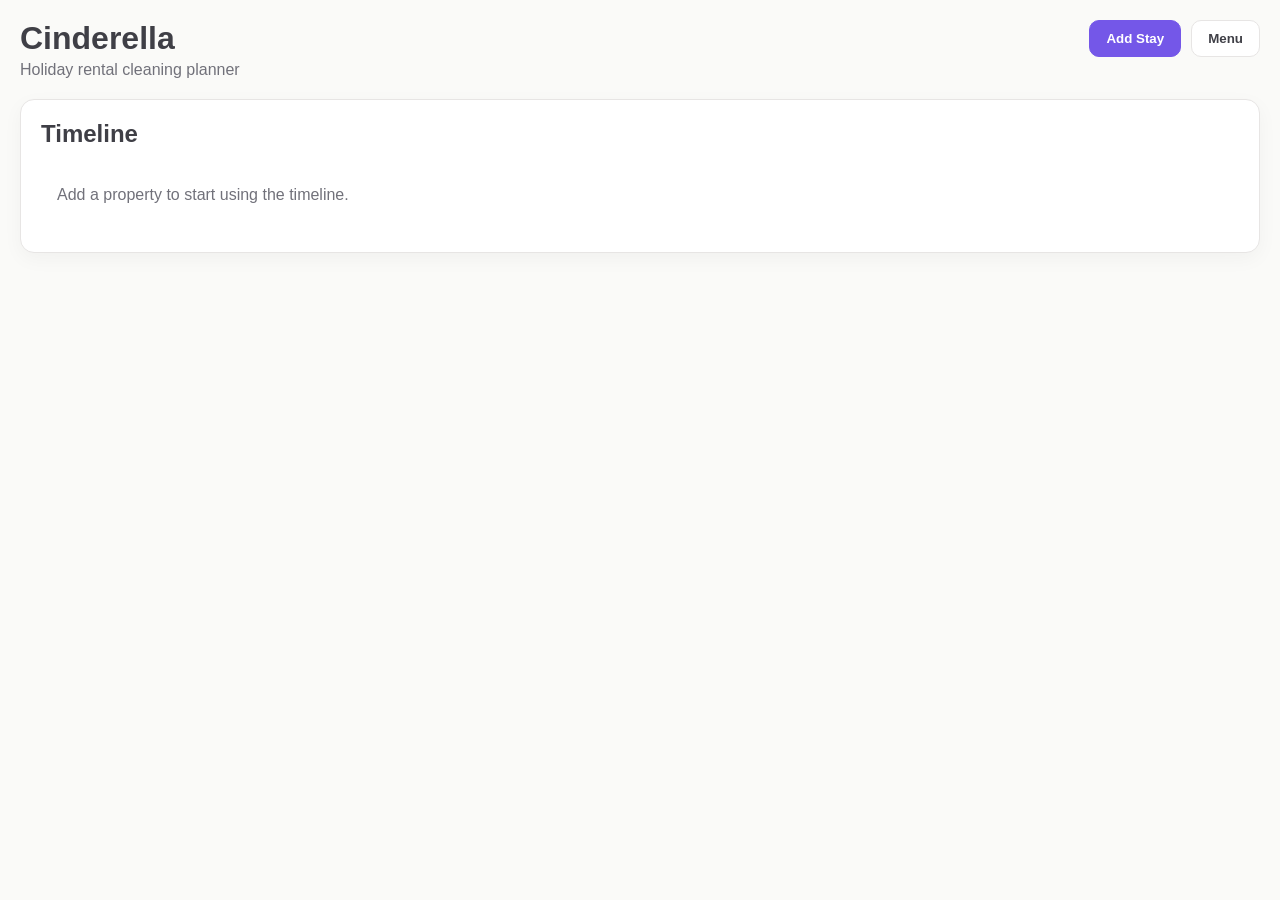
==== timeline.html @ ece1d8ed "landing page" ====
<!doctype html>
<html lang="en">
<head>
  <meta charset="utf-8" />
  <meta name="viewport" content="width=device-width, initial-scale=1" />
  <title>Cinderella Beta</title>
  <link rel="manifest" href="manifest.json" />
  <link rel="stylesheet" href="styles.css?v=3" />
  <link rel="stylesheet" href="timeline.css?v=3" />
</head>
<body>
  <div id="successOverlay" class="success-overlay hidden">
    <div class="success-content">
      <div class="success-tick">✓</div>
      <div class="success-text">Clean Complete</div>
    </div>
  </div>

  <header class="app-header">
    <div class="app-title">
      <h1>Cinderella</h1>
      <p>Holiday rental cleaning planner</p>
    </div>

    <div class="header-actions">
      <button id="newStayBtn" type="button">Add Stay</button>

      <button
        id="menuToggleBtn"
        type="button"
        aria-expanded="false"
        aria-controls="adminMenu"
      >
        Menu
      </button>
    </div>
  </header>

  <main>
    <section id="timelineSection" class="section-card timeline-section">
      <div class="section-heading">
        <div>
          <h2>Timeline</h2>
        </div>
      </div>

      <div id="timelineCalendar"></div>
    </section>

    <div id="adminMenu" class="admin-menu hidden">
      <section id="todaySection" class="section-card">
        <h2>Cleaning Summary</h2>
        <div id="cleanSummaryCards" class="summary-grid"></div>
      </section>
      <section class="section-card">
        <h2>Backup & Restore</h2>
        <p>Save a copy of all properties, stays and cleaning information.</p>

        <div class="actions left-actions">
          <button id="exportDataBtn" type="button">
            Export Backup
          </button>

          <label class="button file-button" for="importDataInput">
            Import Backup
          </label>

          <input
            id="importDataInput"
            type="file"
            accept=".json,application/json"
            hidden
          />
        </div>
      </section>
      <section id="propertiesSection" class="section-card">
        <div class="section-heading">
          <h2>Properties</h2>
          <button id="newPropertyBtn" type="button">Add Property</button>
        </div>
        <div id="propertiesList"></div>
      </section>

      <section id="staysSection" class="section-card">
        <h2>Stays</h2>
        <div id="staysList"></div>
      </section>

      <section id="cleansSection" class="section-card">
        <h2>Cleans</h2>
        <div id="cleansList"></div>
      </section>

      <section id="developerTools" class="section-card developer-tools">
        <h2>Developer Tools</h2>
        <p>For testing only.</p>

        <div class="actions left-actions">
          <button id="demoPropertiesBtn" type="button">Generate Test Properties</button>
          <button id="demoStaysBtn" type="button">Generate Test Stays</button>
          <button id="clearDemoBtn" type="button">Clear Demo Data</button>
        </div>
        
        <div class="actions left-actions">
          <button id="exportDataBtn" type="button">Export Backup</button>

          <label class="button file-button">
            Import Backup
            <input
              id="importDataInput"
              type="file"
              accept=".json,application/json"
              hidden
            />
          </label>
        </div>        
      </section>
    </div>
  </main>

  <dialog id="propertyDialog">
    <form id="propertyForm">
      <h2 id="propertyFormTitle">Add Property</h2>
      <input type="hidden" id="propertyId" />

      <label>Property name
        <input id="propertyName" required />
      </label>

      <label>Colour
        <input id="propertyColour" type="color" value="#8b5cf6" />
      </label>

      <label>Address
        <input id="propertyAddress" />
      </label>

      <div class="two-column">
        <label>Owner name
          <input id="ownerName" />
        </label>

        <label>Owner email
          <input id="ownerEmail" type="email" />
        </label>
      </div>

      <label>Owner phone
        <input id="ownerPhone" />
      </label>

      <label>Access notes
        <textarea id="accessNotes"></textarea>
      </label>

      <label>Key notes
        <textarea id="keyNotes"></textarea>
      </label>

      <h3>Beds</h3>
      <div class="bed-grid">
        <label>King beds
          <input id="kingBeds" type="number" min="0" value="0" />
        </label>

        <label>Queen beds
          <input id="queenBeds" type="number" min="0" value="0" />
        </label>

        <label>Single beds
          <input id="singleBeds" type="number" min="0" value="0" />
        </label>
      </div>

      <label>Cleaning notes
        <textarea id="cleaningNotes"></textarea>
      </label>

      <div class="actions">
        <button type="button" id="cancelPropertyBtn">Cancel</button>
        <button type="submit">Save Property</button>
      </div>
    </form>
  </dialog>

  <dialog id="stayDialog">
    <form id="stayForm">
      <div id="stayDialogColourBar" class="dialog-colour-bar"></div>
      <h2 id="stayFormTitle">Add Stay</h2>
      <input type="hidden" id="stayId" />

      <label>Property
        <select id="stayPropertyId" required></select>
      </label>

      <label>Guest name
        <input id="guestName" required />
      </label>

      <div class="two-column">
        <label>Arrival date
          <input id="arrivalDate" type="date" required />
        </label>

        <label>Departure date
          <input id="departureDate" type="date" required />
        </label>
      </div>

      <label>Stay notes
        <textarea id="stayNotes"></textarea>
      </label>

      <div class="actions">
        <button type="button" id="deleteStayBtn" class="danger secondary-hidden">Delete Stay</button>
        <span class="actions-spacer"></span>
        <button type="button" id="cancelStayBtn">Cancel</button>
        <button type="submit">Save Stay</button>
      </div>
    </form>
  </dialog>

  <dialog id="cleanDialog">
    <form id="cleanForm">
      <div id="cleanDialogColourBar" class="dialog-colour-bar"></div>
      <h2>Complete Clean</h2>
      <input type="hidden" id="cleanId" />

      <p id="cleanSummary" class="dialog-summary"></p>

      <h3>Linen</h3>
      <table class="linen-table">
        <thead>
          <tr>
            <th></th>
            <th>Changed</th>
            <th>Replaced</th>
          </tr>
        </thead>
        <tbody>
          <tr>
            <td>King Set</td>
            <td><input id="cleanKingBeds" type="number" min="0" value="0" /></td>
            <td><input id="replaceKingBeds" type="number" min="0" value="0" /></td>
          </tr>
          <tr>
            <td>Queen Set</td>
            <td><input id="cleanQueenBeds" type="number" min="0" value="0" /></td>
            <td><input id="replaceQueenBeds" type="number" min="0" value="0" /></td>
          </tr>
          <tr>
            <td>Single Set</td>
            <td><input id="cleanSingleBeds" type="number" min="0" value="0" /></td>
            <td><input id="replaceSingleBeds" type="number" min="0" value="0" /></td>
          </tr>
        </tbody>
      </table>

      <label>Extras
        <textarea id="cleanExtras" placeholder="Extra charges, damage, special notes..."></textarea>
      </label>

      <label>Invoice notes
        <textarea id="invoiceNotes" placeholder="Anything that should appear on the invoice later..."></textarea>
      </label>

      <div class="actions">
        <button type="button" id="resetCleanBtn">Mark as Pending</button>
        <span class="actions-spacer"></span>
        <button type="button" id="cancelCleanBtn">Cancel</button>
        <button type="submit">Save &amp; Complete</button>
      </div>
    </form>
  </dialog>

  <script src="config.js"></script>
  <script src="app.js?v=3"></script>
  <script src="timeline.js?v=3"></script>
  <script src="developer.js"></script>
</body>
</html>
---- styles.css ----
:root {
  --background: #fafaf8;
  --surface: #ffffff;
  --surface-soft: #f7f7f5;
  --grid: #e7e5e4;
  --today: #f3eeff;
  --text: #3f3f46;
  --text-secondary: #71717a;
  --green: #6fcf97;
  --blue: #60a5fa;
  --danger: #dc2626;
  --primary: #7457e8;
}

* {
  box-sizing: border-box;
  margin: 0;
  padding: 0;
}

body {
  font-family: Arial, Helvetica, sans-serif;
  background: var(--background);
  color: var(--text);
  padding: 20px;
}

.app-header {
  display: flex;
  justify-content: space-between;
  align-items: flex-start;
  gap: 16px;
  margin-bottom: 20px;
}

h1 { margin-bottom: 4px; }
h2 { margin-bottom: 10px; }
h3 { margin: 18px 0 8px; }
p { color: var(--text-secondary); }

.top-nav {
  display: flex;
  gap: 8px;
  flex-wrap: wrap;
}

.top-nav a {
  display: inline-block;
  padding: 8px 12px;
  border: 1px solid var(--grid);
  border-radius: 999px;
  background: var(--surface);
  color: var(--text);
  text-decoration: none;
  font-weight: 700;
  font-size: 14px;
}

main {
  display: grid;
  gap: 20px;
}

.section-card {
  background: var(--surface);
  border: 1px solid var(--grid);
  border-radius: 14px;
  padding: 20px;
  box-shadow: 0 6px 20px rgba(0,0,0,0.04);
}

.section-heading {
  display: flex;
  justify-content: space-between;
  align-items: center;
  gap: 12px;
  margin-bottom: 12px;
}

button {
  padding: 10px 16px;
  cursor: pointer;
  border: 1px solid var(--grid);
  border-radius: 10px;
  background: var(--surface-soft);
  color: var(--text);
  font-weight: 700;
}

button[type="submit"],
#newPropertyBtn,
#newStayBtn {
  background: var(--primary);
  color: white;
  border-color: var(--primary);
}

button.danger {
  color: var(--danger);
  background: #fff5f5;
  border-color: #fecaca;
}

.file-button {
  display: inline-flex;
  align-items: center;
  justify-content: center;
  cursor: pointer;
}

label {
  display: block;
  margin-bottom: 14px;
  font-weight: 700;
}

input,
textarea,
select {
  width: 100%;
  margin-top: 6px;
  padding: 10px;
  border: 1px solid var(--grid);
  border-radius: 10px;
  font: inherit;
}

textarea { min-height: 80px; resize: vertical; }

.two-column,
.bed-grid {
  display: grid;
  grid-template-columns: repeat(2, minmax(0, 1fr));
  gap: 14px;
}

.bed-grid { grid-template-columns: repeat(3, minmax(0, 1fr)); }

.actions {
  display: flex;
  justify-content: flex-end;
  align-items: center;
  gap: 10px;
  margin-top: 20px;
  flex-wrap: wrap;
}

.left-actions { justify-content: flex-start; }
.actions-spacer { flex: 1; }
.secondary-hidden { display: none; }

summary-grid,
.summary-grid {
  display: grid;
  grid-template-columns: repeat(3, minmax(0, 1fr));
  gap: 14px;
}

.summary-card {
  background: var(--surface-soft);
  border: 1px solid var(--grid);
  border-radius: 12px;
  padding: 16px;
}

.summary-card strong {
  display: block;
  font-size: 30px;
}

.summary-card span { color: var(--text-secondary); }

dialog {
  padding: 25px;
  width: min(700px, 92vw);
  border: none;
  border-radius: 16px;
  box-shadow: 0 20px 60px rgba(0,0,0,0.25);
}

dialog::backdrop { background: rgba(0,0,0,0.30); }

.dialog-summary {
  color: var(--text);
  line-height: 1.5;
  margin-bottom: 8px;
}

.dialog-colour-bar {
  height: 8px;
  margin: -25px -25px 18px -25px;
  border-radius: 16px 16px 0 0;
  background: transparent;
}

.linen-table {
  width: 100%;
  border-collapse: collapse;
  margin: 12px 0 18px;
}

.linen-table th {
  text-align: center;
  font-size: 0.85rem;
  color: var(--text-secondary);
  padding-bottom: 8px;
}

.linen-table td {
  padding: 8px 0;
  border-top: 1px solid #f0eeee;
}

.linen-table td:first-child {
  font-weight: 700;
  width: 40%;
}

.linen-table input {
  width: 76px;
  text-align: center;
  margin: 0 auto;
  display: block;
}

#propertiesList,
#staysList,
#cleansList {
  margin-top: 15px;
  display: grid;
  gap: 10px;
}

.item {
  display: flex;
  align-items: center;
  gap: 12px;
  background: var(--surface-soft);
  border: 1px solid var(--grid);
  border-radius: 12px;
  padding: 12px;
}

.item-main { flex: 1; }
.item-actions { display: flex; gap: 8px; }
.muted, .empty-state { color: var(--text-secondary); }

.property-swatch {
  width: 16px;
  align-self: stretch;
  border-radius: 999px;
}

.pending-clean { border-left: 5px solid var(--green); }
.completed-clean { border-left: 5px solid var(--blue); }

.success-overlay {
  position: fixed;
  inset: 0;
  background: rgba(0,0,0,0.25);
  display: flex;
  justify-content: center;
  align-items: center;
  z-index: 9999;
}

.success-overlay.hidden { display: none; }

.success-content {
  background: white;
  padding: 40px 60px;
  border-radius: 18px;
  text-align: center;
  animation: popIn .25s ease;
}

.success-tick {
  font-size: 72px;
  color: #22c55e;
  line-height: 1;
}

.success-text {
  margin-top: 12px;
  font-size: 24px;
  font-weight: 800;
}

@keyframes popIn {
  0% { transform: scale(.8); opacity: 0; }
  100% { transform: scale(1); opacity: 1; }
}

.header-actions {
  display: flex;
  align-items: center;
  gap: 10px;
}

.admin-menu {
  display: grid;
  gap: 20px;
}

.admin-menu.hidden {
  display: none;
}

#menuToggleBtn {
  background: var(--surface);
}

.timeline-section {
  overflow: hidden;
}

@media (max-width: 720px) {
  body {
    padding: 10px;
  }

  .app-header {
    margin-bottom: 10px;
    align-items: center;
  }

  .app-title h1 {
    font-size: 2rem;
    line-height: 1;
    margin-bottom: 0;
  }

  .app-title p {
    display: none;
  }

  .header-actions {
    gap: 8px;
  }

  .header-actions button {
    padding: 9px 12px;
    min-height: 42px;
  }

  main {
    gap: 10px;
  }

  .timeline-section {
    padding: 0;
    border: none;
    border-radius: 0;
    box-shadow: none;
    background: transparent;
  }

  .timeline-section .section-heading {
    padding: 8px 2px 6px;
    margin-bottom: 0;
  }

  .timeline-section .section-heading h2 {
    font-size: 1.15rem;
    margin: 0;
  }

  .timeline-section .section-heading p {
    display: none;
  }
}
---- timeline.css ----
#timelineCalendar {
  width: 100%;
  max-width: 100%;
  overflow-x: auto;
  overflow-y: hidden;
  padding-bottom: 12px;
  -webkit-overflow-scrolling: touch;
  overscroll-behavior-x: contain;
  touch-action: pan-x pan-y;
}

.timeline-grid {
  display: grid;
  border-top: 1px solid var(--grid);
  border-left: 1px solid var(--grid);
  width: max-content;
  background: var(--surface);
}

.timeline-month-corner,
.timeline-month-cell {
  height: 32px;
  border-right: 1px solid var(--grid);
  border-bottom: 1px solid var(--grid);
  background: var(--surface);
}

.timeline-month-corner {
  position: sticky;
  left: 0;
  z-index: 40;
}

.timeline-month-cell {
  display: flex;
  align-items: center;
  justify-content: center;
  font-size: 12px;
  font-weight: 800;
  letter-spacing: 0.06em;
  color: var(--text);
  background: #f7f3ff;
}

.timeline-corner {
  position: sticky;
  left: 0;
  z-index: 30;
  background: var(--surface);
  border-right: 1px solid var(--grid);
  border-bottom: 1px solid var(--grid);
}

.timeline-day-header {
  position: sticky;
  top: 0;
  z-index: 10;
  height: 56px;
  text-align: center;
  font-size: 12px;
  padding-top: 6px;
  background: var(--surface);
  border-right: 1px solid var(--grid);
  border-bottom: 1px solid var(--grid);
}

.timeline-day-header.today-column,
.timeline-cell.today-column {
  position: relative;
  background: var(--today);
}

.timeline-cell.today-column::after {
  content: "";
  position: absolute;
  top: 0;
  bottom: 0;
  left: 50%;
  width: 1px;
  background: rgba(116, 87, 232, 0.30);
  transform: translateX(-50%);
  pointer-events: none;
  z-index: 1;
}


.timeline-property,
.timeline-cell {
  border-right: 1px solid var(--grid);
  border-bottom: 1px solid var(--grid);
}

.timeline-property {
  position: sticky;
  left: 0;
  z-index: 20;
  min-height: 56px;
  padding: 14px;
  font-weight: 800;
  color: white;
  border-right: 2px solid var(--grid);
  overflow: hidden;
  text-overflow: ellipsis;
  white-space: nowrap;
}

.timeline-row-track {
  position: relative;
  display: grid;
  grid-template-columns: repeat(60, 48px);
  min-height: 56px;
}


.timeline-booking-bar {
  position: absolute;
  z-index: 2;
  top: 12px;
  height: 32px;
  border-radius: 999px;
  padding: 7px 28px 0 12px;
  color: white;
  font-size: 13px;
  font-weight: 800;
  box-sizing: border-box;
  cursor: pointer;
  overflow: hidden;
  white-space: nowrap;
  pointer-events: auto;
}

.timeline-stay {
  position: absolute;
  inset: 0;
  pointer-events: none;
}

.clean-dot {
  position: absolute;
  top: 38px;
  width: 24px;
  height: 24px;
  border-radius: 50%;
  background: var(--green);
  border: 2px solid var(--surface);
  cursor: pointer;
  z-index: 100;
  padding: 0;
  pointer-events: auto;
  transform: translate(50%, -90%);
}

.clean-pending { background: var(--green); }
.clean-complete { background: var(--blue); }

.clean-complete::after {
  content: "✓";
  color: white;
  font-size: 14px;
  font-weight: 900;
  position: absolute;
  left: 50%;
  top: 50%;
  transform: translate(-50%, -50%);
}
.timeline-cell {
  min-height: 56px;
  background: var(--surface);
  border-right: 1px solid var(--grid);
  border-bottom: 1px solid var(--grid);
}

.timeline-row-track {
  position: relative;
  display: grid;
}


.timeline-empty { padding: 16px; }

@media (max-width: 720px) {
  #timelineCalendar {
    margin: 0;
    width: 100%;
    max-width: none;
    padding: 0 0 10px;
  }

  .timeline-grid {
    border-left: 0;
  }

  .timeline-property {
    min-width: 0;
    padding: 10px 7px;
    font-size: 12px;
    line-height: 1.2;
  }

  .timeline-day-header {
    height: 48px;
    font-size: 11px;
  }

  .timeline-row-track,
  .timeline-cell,
  .timeline-property {
    min-height: 52px;
  }

  .timeline-booking-bar {
    top: 10px;
    height: 30px;
    font-size: 11px;
    padding: 7px 24px 0 9px;
  }

  .clean-dot {
    top: 35px;
    width: 22px;
    height: 22px;
  }
}
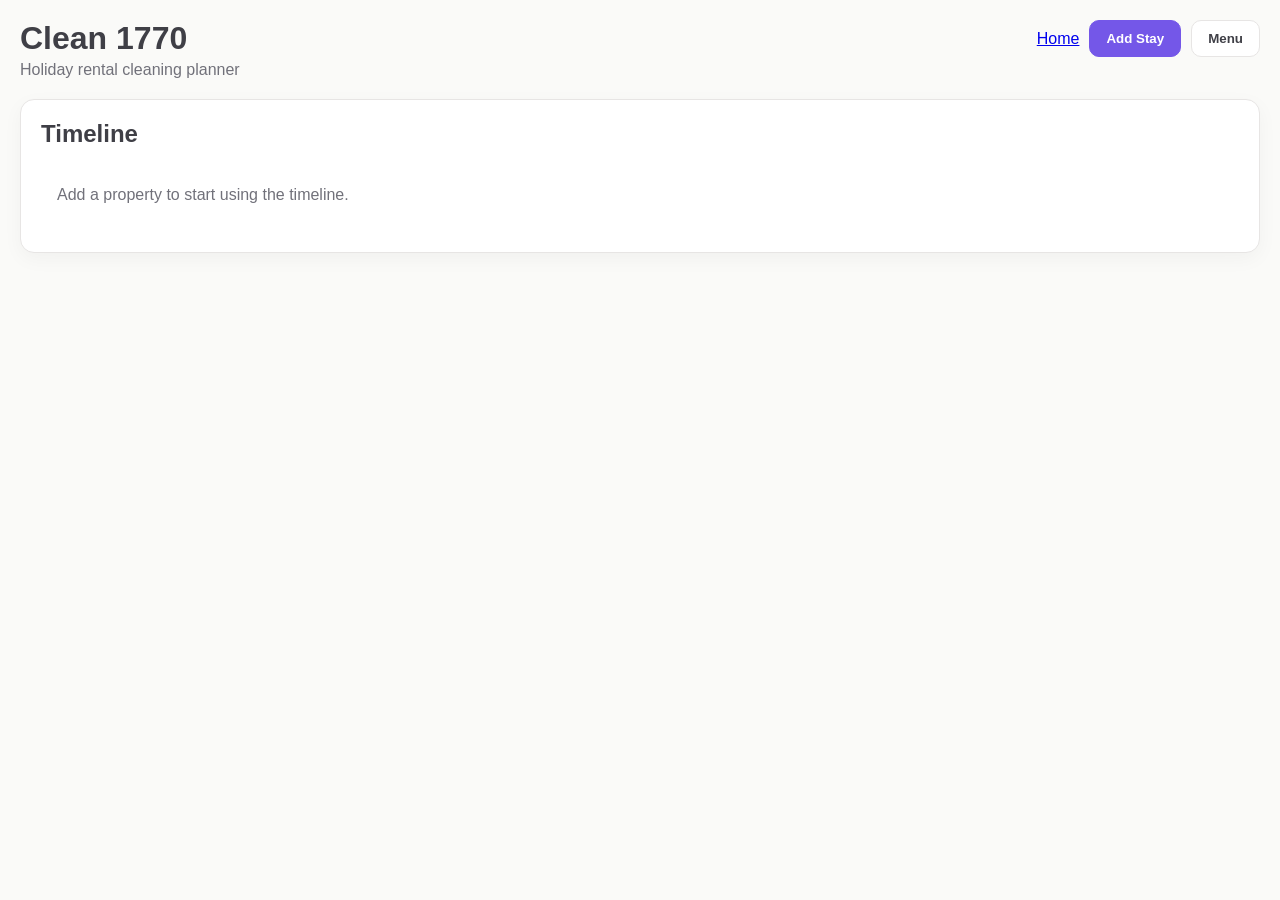
==== commit f18540fc: "test login and landing page" ====
--- a/timeline.html
+++ b/timeline.html
@@ -1,14 +1,20 @@
 <!doctype html>
 <html lang="en">
+
 <head>
   <meta charset="utf-8" />
   <meta name="viewport" content="width=device-width, initial-scale=1" />
-  <title>Cinderella Beta</title>
+
+  <title>Clean 1770 | Cleaning Planner</title>
+
   <link rel="manifest" href="manifest.json" />
   <link rel="stylesheet" href="styles.css?v=3" />
   <link rel="stylesheet" href="timeline.css?v=3" />
 </head>
+
 <body>
+
+  <!-- Success overlay -->
   <div id="successOverlay" class="success-overlay hidden">
     <div class="success-content">
       <div class="success-tick">✓</div>
@@ -16,14 +22,21 @@
     </div>
   </div>
 
+
+  <!-- Header -->
   <header class="app-header">
+
     <div class="app-title">
-      <h1>Cinderella</h1>
+      <h1>Clean 1770</h1>
       <p>Holiday rental cleaning planner</p>
     </div>
 
     <div class="header-actions">
-      <button id="newStayBtn" type="button">Add Stay</button>
+      <a class="button" href="index.html">Home</a>
+
+      <button id="newStayBtn" type="button">
+        Add Stay
+      </button>
 
       <button
         id="menuToggleBtn"
@@ -34,10 +47,18 @@
         Menu
       </button>
     </div>
+
   </header>
 
+
   <main>
-    <section id="timelineSection" class="section-card timeline-section">
+
+    <!-- Timeline -->
+    <section
+      id="timelineSection"
+      class="section-card timeline-section"
+    >
+
       <div class="section-heading">
         <div>
           <h2>Timeline</h2>
@@ -45,23 +66,52 @@
       </div>
 
       <div id="timelineCalendar"></div>
+
     </section>
 
+
+    <!-- Admin menu -->
     <div id="adminMenu" class="admin-menu hidden">
-      <section id="todaySection" class="section-card">
+
+
+      <!-- Cleaning summary -->
+      <section
+        id="todaySection"
+        class="section-card"
+      >
+
         <h2>Cleaning Summary</h2>
-        <div id="cleanSummaryCards" class="summary-grid"></div>
+
+        <div
+          id="cleanSummaryCards"
+          class="summary-grid"
+        ></div>
+
       </section>
+
+
+      <!-- Backup & Restore -->
       <section class="section-card">
-        <h2>Backup & Restore</h2>
-        <p>Save a copy of all properties, stays and cleaning information.</p>
+
+        <h2>Backup &amp; Restore</h2>
+
+        <p>
+          Save a copy of all properties, stays and cleaning information.
+        </p>
 
         <div class="actions left-actions">
-          <button id="exportDataBtn" type="button">
+
+          <button
+            id="exportDataBtn"
+            type="button"
+          >
             Export Backup
           </button>
 
-          <label class="button file-button" for="importDataInput">
+          <label
+            class="button file-button"
+            for="importDataInput"
+          >
             Import Backup
           </label>
 
@@ -71,211 +121,531 @@
             accept=".json,application/json"
             hidden
           />
+
         </div>
+
       </section>
-      <section id="propertiesSection" class="section-card">
+
+
+      <!-- Properties -->
+      <section
+        id="propertiesSection"
+        class="section-card"
+      >
+
         <div class="section-heading">
+
           <h2>Properties</h2>
-          <button id="newPropertyBtn" type="button">Add Property</button>
+
+          <button
+            id="newPropertyBtn"
+            type="button"
+          >
+            Add Property
+          </button>
+
         </div>
+
         <div id="propertiesList"></div>
+
       </section>
 
-      <section id="staysSection" class="section-card">
+
+      <!-- Stays -->
+      <section
+        id="staysSection"
+        class="section-card"
+      >
+
         <h2>Stays</h2>
+
         <div id="staysList"></div>
+
       </section>
 
-      <section id="cleansSection" class="section-card">
+
+      <!-- Cleans -->
+      <section
+        id="cleansSection"
+        class="section-card"
+      >
+
         <h2>Cleans</h2>
+
         <div id="cleansList"></div>
+
       </section>
 
-      <section id="developerTools" class="section-card developer-tools">
+
+      <!-- Developer tools -->
+      <section
+        id="developerTools"
+        class="section-card developer-tools"
+      >
+
         <h2>Developer Tools</h2>
+
         <p>For testing only.</p>
 
         <div class="actions left-actions">
-          <button id="demoPropertiesBtn" type="button">Generate Test Properties</button>
-          <button id="demoStaysBtn" type="button">Generate Test Stays</button>
-          <button id="clearDemoBtn" type="button">Clear Demo Data</button>
+
+          <button
+            id="demoPropertiesBtn"
+            type="button"
+          >
+            Generate Test Properties
+          </button>
+
+          <button
+            id="demoStaysBtn"
+            type="button"
+          >
+            Generate Test Stays
+          </button>
+
+          <button
+            id="clearDemoBtn"
+            type="button"
+          >
+            Clear Demo Data
+          </button>
+
         </div>
-        
-        <div class="actions left-actions">
-          <button id="exportDataBtn" type="button">Export Backup</button>
-
-          <label class="button file-button">
-            Import Backup
-            <input
-              id="importDataInput"
-              type="file"
-              accept=".json,application/json"
-              hidden
-            />
-          </label>
-        </div>        
+
       </section>
+
     </div>
+
   </main>
 
+
+  <!-- Property dialog -->
   <dialog id="propertyDialog">
+
     <form id="propertyForm">
-      <h2 id="propertyFormTitle">Add Property</h2>
-      <input type="hidden" id="propertyId" />
-
-      <label>Property name
-        <input id="propertyName" required />
-      </label>
-
-      <label>Colour
-        <input id="propertyColour" type="color" value="#8b5cf6" />
-      </label>
-
-      <label>Address
+
+      <h2 id="propertyFormTitle">
+        Add Property
+      </h2>
+
+      <input
+        type="hidden"
+        id="propertyId"
+      />
+
+
+      <label>
+        Property name
+
+        <input
+          id="propertyName"
+          required
+        />
+      </label>
+
+
+      <label>
+        Colour
+
+        <input
+          id="propertyColour"
+          type="color"
+          value="#8b5cf6"
+        />
+      </label>
+
+
+      <label>
+        Address
+
         <input id="propertyAddress" />
       </label>
 
+
       <div class="two-column">
-        <label>Owner name
+
+        <label>
+          Owner name
+
           <input id="ownerName" />
         </label>
 
-        <label>Owner email
-          <input id="ownerEmail" type="email" />
+
+        <label>
+          Owner email
+
+          <input
+            id="ownerEmail"
+            type="email"
+          />
         </label>
+
       </div>
 
-      <label>Owner phone
+
+      <label>
+        Owner phone
+
         <input id="ownerPhone" />
       </label>
 
-      <label>Access notes
+
+      <label>
+        Access notes
+
         <textarea id="accessNotes"></textarea>
       </label>
 
-      <label>Key notes
+
+      <label>
+        Key notes
+
         <textarea id="keyNotes"></textarea>
       </label>
 
+
       <h3>Beds</h3>
+
+
       <div class="bed-grid">
-        <label>King beds
-          <input id="kingBeds" type="number" min="0" value="0" />
+
+        <label>
+          King beds
+
+          <input
+            id="kingBeds"
+            type="number"
+            min="0"
+            value="0"
+          />
         </label>
 
-        <label>Queen beds
-          <input id="queenBeds" type="number" min="0" value="0" />
+
+        <label>
+          Queen beds
+
+          <input
+            id="queenBeds"
+            type="number"
+            min="0"
+            value="0"
+          />
         </label>
 
-        <label>Single beds
-          <input id="singleBeds" type="number" min="0" value="0" />
+
+        <label>
+          Single beds
+
+          <input
+            id="singleBeds"
+            type="number"
+            min="0"
+            value="0"
+          />
         </label>
+
       </div>
 
-      <label>Cleaning notes
+
+      <label>
+        Cleaning notes
+
         <textarea id="cleaningNotes"></textarea>
       </label>
 
+
       <div class="actions">
-        <button type="button" id="cancelPropertyBtn">Cancel</button>
-        <button type="submit">Save Property</button>
+
+        <button
+          type="button"
+          id="cancelPropertyBtn"
+        >
+          Cancel
+        </button>
+
+        <button type="submit">
+          Save Property
+        </button>
+
       </div>
+
     </form>
+
   </dialog>
 
+
+  <!-- Stay dialog -->
   <dialog id="stayDialog">
+
     <form id="stayForm">
-      <div id="stayDialogColourBar" class="dialog-colour-bar"></div>
-      <h2 id="stayFormTitle">Add Stay</h2>
-      <input type="hidden" id="stayId" />
-
-      <label>Property
-        <select id="stayPropertyId" required></select>
-      </label>
-
-      <label>Guest name
-        <input id="guestName" required />
-      </label>
+
+      <div
+        id="stayDialogColourBar"
+        class="dialog-colour-bar"
+      ></div>
+
+      <h2 id="stayFormTitle">
+        Add Stay
+      </h2>
+
+      <input
+        type="hidden"
+        id="stayId"
+      />
+
+
+      <label>
+        Property
+
+        <select
+          id="stayPropertyId"
+          required
+        ></select>
+      </label>
+
+
+      <label>
+        Guest name
+
+        <input
+          id="guestName"
+          required
+        />
+      </label>
+
 
       <div class="two-column">
-        <label>Arrival date
-          <input id="arrivalDate" type="date" required />
+
+        <label>
+          Arrival date
+
+          <input
+            id="arrivalDate"
+            type="date"
+            required
+          />
         </label>
 
-        <label>Departure date
-          <input id="departureDate" type="date" required />
+
+        <label>
+          Departure date
+
+          <input
+            id="departureDate"
+            type="date"
+            required
+          />
         </label>
+
       </div>
 
-      <label>Stay notes
+
+      <label>
+        Stay notes
+
         <textarea id="stayNotes"></textarea>
       </label>
 
+
       <div class="actions">
-        <button type="button" id="deleteStayBtn" class="danger secondary-hidden">Delete Stay</button>
+
+        <button
+          type="button"
+          id="deleteStayBtn"
+          class="danger secondary-hidden"
+        >
+          Delete Stay
+        </button>
+
         <span class="actions-spacer"></span>
-        <button type="button" id="cancelStayBtn">Cancel</button>
-        <button type="submit">Save Stay</button>
+
+        <button
+          type="button"
+          id="cancelStayBtn"
+        >
+          Cancel
+        </button>
+
+        <button type="submit">
+          Save Stay
+        </button>
+
       </div>
+
     </form>
+
   </dialog>
 
+
+  <!-- Clean dialog -->
   <dialog id="cleanDialog">
+
     <form id="cleanForm">
-      <div id="cleanDialogColourBar" class="dialog-colour-bar"></div>
+
+      <div
+        id="cleanDialogColourBar"
+        class="dialog-colour-bar"
+      ></div>
+
       <h2>Complete Clean</h2>
-      <input type="hidden" id="cleanId" />
-
-      <p id="cleanSummary" class="dialog-summary"></p>
+
+      <input
+        type="hidden"
+        id="cleanId"
+      />
+
+      <p
+        id="cleanSummary"
+        class="dialog-summary"
+      ></p>
+
 
       <h3>Linen</h3>
+
+
       <table class="linen-table">
+
         <thead>
+
           <tr>
             <th></th>
             <th>Changed</th>
             <th>Replaced</th>
           </tr>
+
         </thead>
+
+
         <tbody>
+
           <tr>
             <td>King Set</td>
-            <td><input id="cleanKingBeds" type="number" min="0" value="0" /></td>
-            <td><input id="replaceKingBeds" type="number" min="0" value="0" /></td>
+
+            <td>
+              <input
+                id="cleanKingBeds"
+                type="number"
+                min="0"
+                value="0"
+              />
+            </td>
+
+            <td>
+              <input
+                id="replaceKingBeds"
+                type="number"
+                min="0"
+                value="0"
+              />
+            </td>
           </tr>
+
+
           <tr>
             <td>Queen Set</td>
-            <td><input id="cleanQueenBeds" type="number" min="0" value="0" /></td>
-            <td><input id="replaceQueenBeds" type="number" min="0" value="0" /></td>
+
+            <td>
+              <input
+                id="cleanQueenBeds"
+                type="number"
+                min="0"
+                value="0"
+              />
+            </td>
+
+            <td>
+              <input
+                id="replaceQueenBeds"
+                type="number"
+                min="0"
+                value="0"
+              />
+            </td>
           </tr>
+
+
           <tr>
             <td>Single Set</td>
-            <td><input id="cleanSingleBeds" type="number" min="0" value="0" /></td>
-            <td><input id="replaceSingleBeds" type="number" min="0" value="0" /></td>
+
+            <td>
+              <input
+                id="cleanSingleBeds"
+                type="number"
+                min="0"
+                value="0"
+              />
+            </td>
+
+            <td>
+              <input
+                id="replaceSingleBeds"
+                type="number"
+                min="0"
+                value="0"
+              />
+            </td>
           </tr>
+
         </tbody>
+
       </table>
 
-      <label>Extras
-        <textarea id="cleanExtras" placeholder="Extra charges, damage, special notes..."></textarea>
-      </label>
-
-      <label>Invoice notes
-        <textarea id="invoiceNotes" placeholder="Anything that should appear on the invoice later..."></textarea>
-      </label>
+
+      <label>
+        Extras
+
+        <textarea
+          id="cleanExtras"
+          placeholder="Extra charges, damage, special notes..."
+        ></textarea>
+      </label>
+
+
+      <label>
+        Invoice notes
+
+        <textarea
+          id="invoiceNotes"
+          placeholder="Anything that should appear on the invoice later..."
+        ></textarea>
+      </label>
+
 
       <div class="actions">
-        <button type="button" id="resetCleanBtn">Mark as Pending</button>
+
+        <button
+          type="button"
+          id="resetCleanBtn"
+        >
+          Mark as Pending
+        </button>
+
         <span class="actions-spacer"></span>
-        <button type="button" id="cancelCleanBtn">Cancel</button>
-        <button type="submit">Save &amp; Complete</button>
+
+        <button
+          type="button"
+          id="cancelCleanBtn"
+        >
+          Cancel
+        </button>
+
+        <button type="submit">
+          Save &amp; Complete
+        </button>
+
       </div>
+
     </form>
+
   </dialog>
 
+
+  <!-- Scripts -->
   <script src="config.js"></script>
   <script src="app.js?v=3"></script>
   <script src="timeline.js?v=3"></script>
   <script src="developer.js"></script>
+
 </body>
-</html>
+
+</html>
